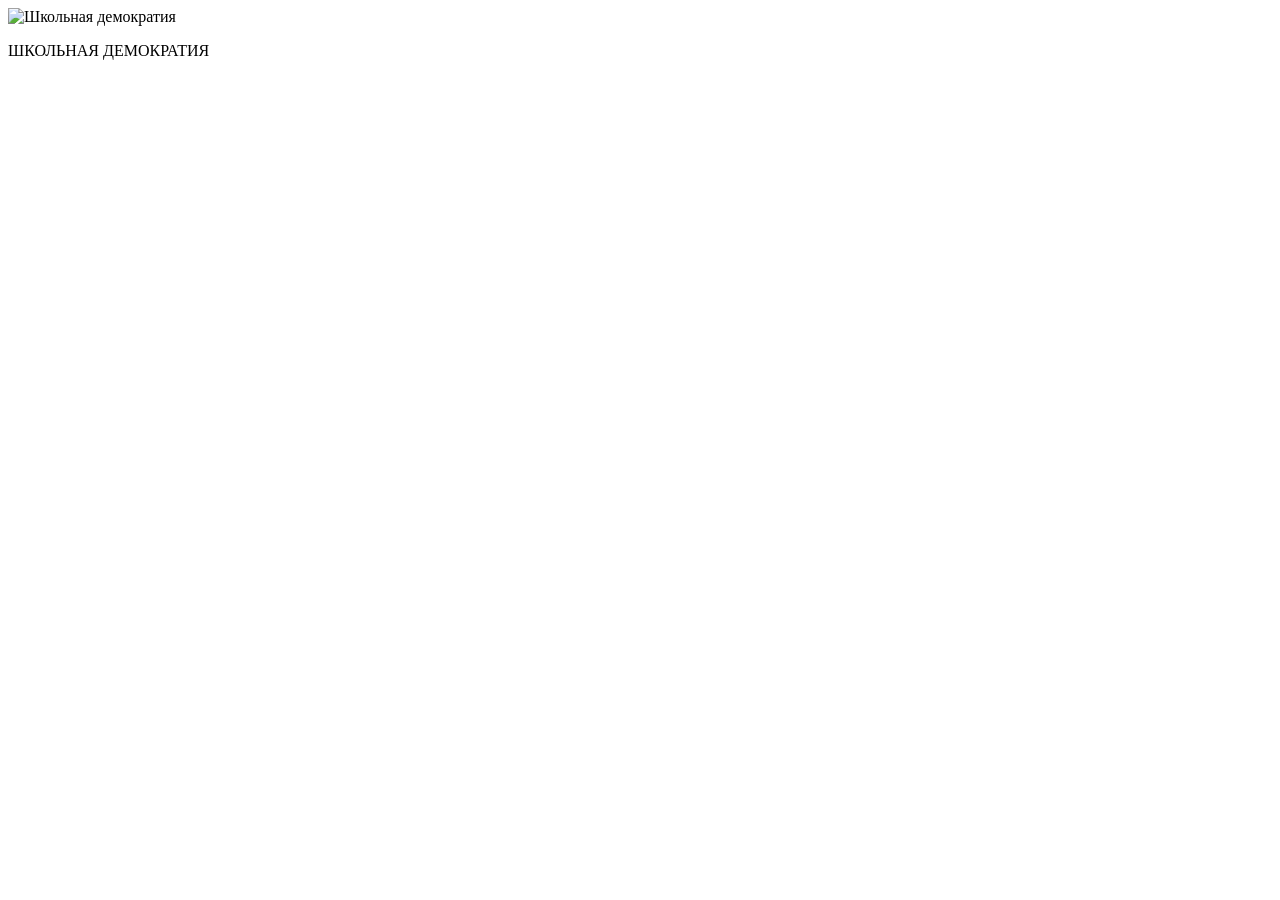
==== auth.html @ d6bb68f6 "Create auth.html" ====
<!DOCTYPE html>
<html lang="ru">
<head>
  <meta charset="UTF-8">
  <meta name="viewport" content="width=device-width, initial-scale=1.0">

  <title>Вход в школу | ШКОЛЬНАЯ ДЕМОКРАТИЯ</title>

  <link rel="stylesheet" href="auth.css">

  <!-- Montserrat -->
  <link rel="preconnect" href="https://fonts.googleapis.com">
  <link rel="preconnect" href="https://fonts.gstatic.com" crossorigin>
  <link
    href="https://fonts.googleapis.com/css2?family=Montserrat:wght@400;500;600;700;800;900&display=swap"
    rel="stylesheet"
  >
</head>

<body>

  <header>
    <div class="header_container">
      <img
        src="images/ЛОГО СИНИЙ.png"
        alt="Школьная демократия"
        class="logo"
      >
      <p class="header_text">
        ШКОЛЬНАЯ ДЕМОКРАТИЯ
      </p>
    </div>
  </header>
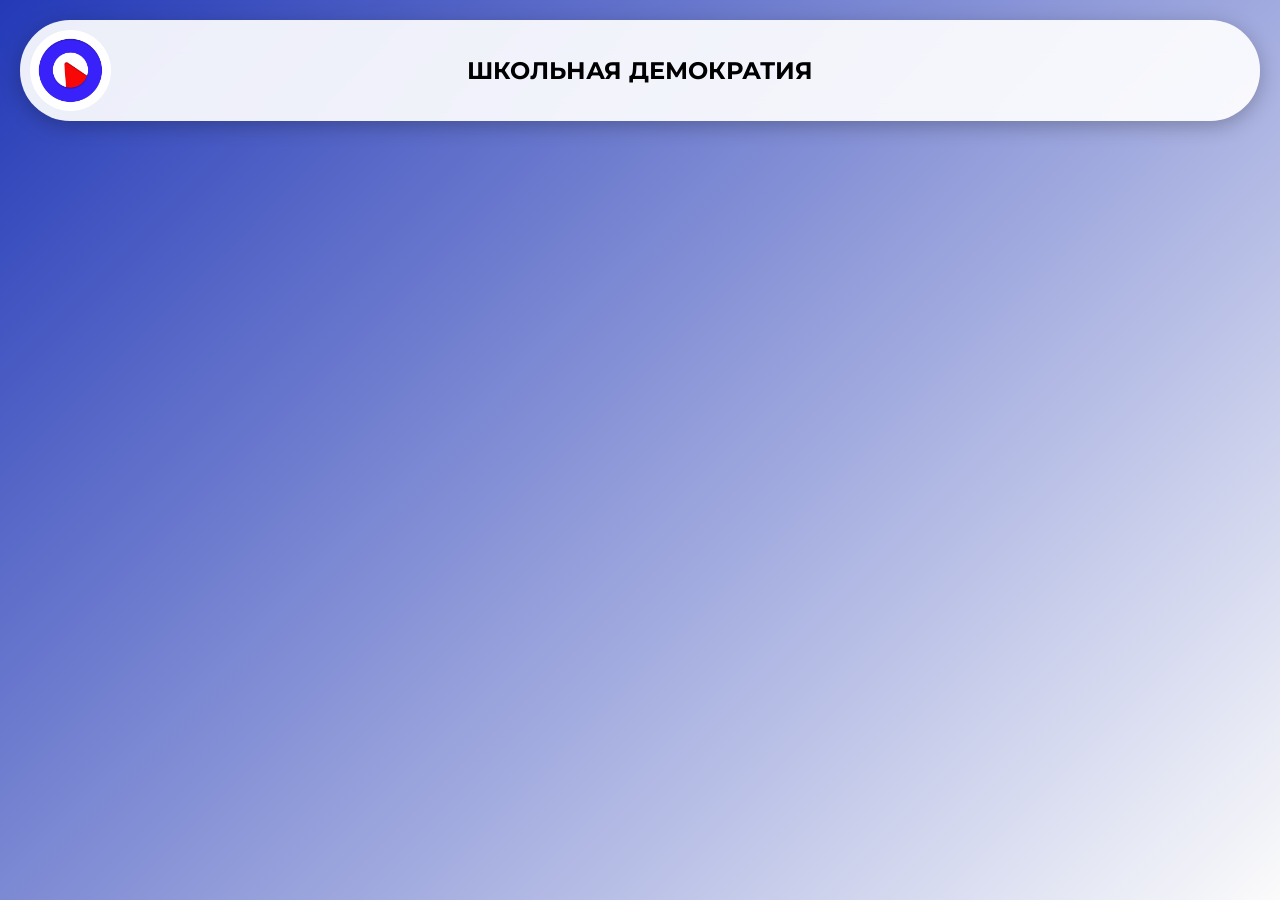
==== commit 4df9e2cf: "Update auth.html" ====
--- a/auth.html
+++ b/auth.html
@@ -22,7 +22,7 @@
   <header>
     <div class="header_container">
       <img
-        src="images/ЛОГО СИНИЙ.png"
+        src="ЛОГО СИНИЙ.png"
         alt="Школьная демократия"
         class="logo"
       >
--- a/auth.css
+++ b/auth.css
@@ -0,0 +1,72 @@
+* {
+  margin: 0;
+  padding: 0;
+  box-sizing: border-box;
+
+  font-family: 'Montserrat', sans-serif;
+}
+
+body {
+background: linear-gradient(135deg, #2339B7 0%, #FBFBFB 100%);
+min-height: 100vh;
+}
+
+
+header {
+  position: sticky;
+  top: 0;
+  z-index: 1000;
+
+  padding: 20px;
+}
+
+.header_container {
+  width: 100%;
+  max-width: 1400px;
+
+  margin: 0 auto;
+
+  background-color: rgba(255, 255, 255, 0.914);
+  backdrop-filter: blur(15px);
+
+  padding: 10px;
+
+  border-radius: 50px;
+
+  display: flex;
+  align-items: center;
+  position: relative;
+
+  box-shadow: 0 5px 20px rgba(0, 0, 0, 0.25);
+}
+
+.logo {
+  width: 81px;
+  height: auto;
+
+  flex-shrink: 0;
+  
+  position: relative; /* Чтобы быть уверенным, что лого на своем месте */
+  z-index: 2; /* Чтобы лого был поверх текста при наложении */
+}
+
+
+.header_text  {
+  font-size: 24px;
+  font-weight: 700;
+  line-height: 1.15;
+
+  white-space: normal;
+
+  min-width: 0;
+
+  text-align: center;
+  position: absolute;
+  left: 50%;
+  top: 50%;
+  transform: translate(-50%, -50%);
+  width: 100%; 
+  padding: 0 100px; 
+  z-index: 1; 
+  pointer-events: none; 
+}
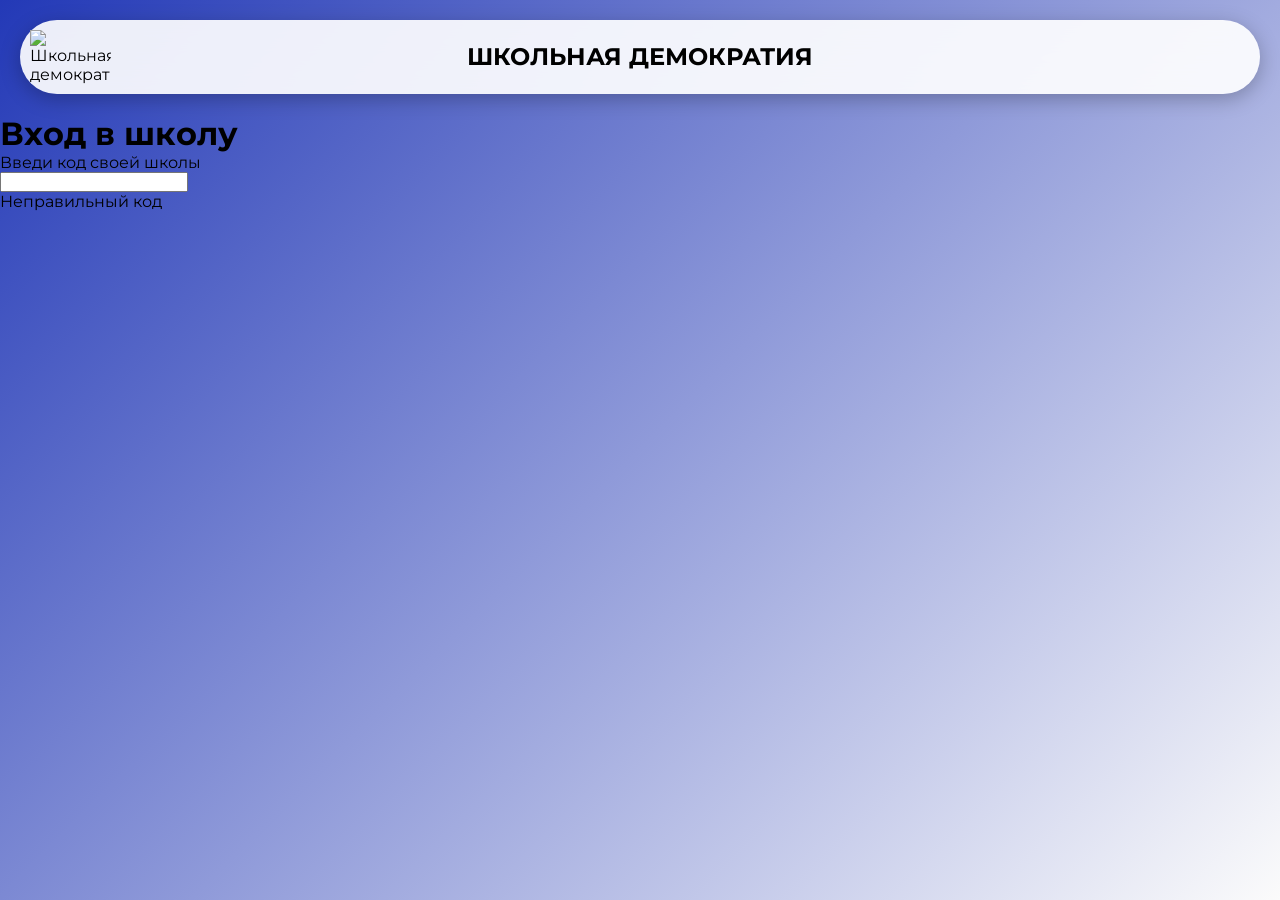
==== commit c2573e3f: "Update auth.html" ====
--- a/auth.html
+++ b/auth.html
@@ -22,7 +22,7 @@
   <header>
     <div class="header_container">
       <img
-        src="ЛОГО СИНИЙ.png"
+        src="images/ЛОГО СИНИЙ.png"
         alt="Школьная демократия"
         class="logo"
       >
@@ -31,3 +31,47 @@
       </p>
     </div>
   </header>
+
+  <main class="login">
+
+        <div class="login_container">
+
+            <h1>Вход в школу</h1>
+
+            <p class="subtitle">
+                Введи код своей школы
+            </p>
+
+            <div class="code_input" id="codeInput">
+
+                <div class="code_dot"></div>
+                <div class="code_dot"></div>
+                <div class="code_dot"></div>
+                <div class="code_dot"></div>
+                <div class="code_dot"></div>
+                <div class="code_dot"></div>
+
+            </div>
+
+            <!-- Настоящее поле ввода.
+                 Оно невидимое, но при нажатии открывает клавиатуру -->
+            <input
+                type="text"
+                id="hiddenInput"
+                maxlength="6"
+                autocomplete="off"
+                autocapitalize="characters"
+                spellcheck="false"
+            >
+
+            <p class="error" id="errorMessage">
+                Неправильный код
+            </p>
+
+        </div>
+
+    </main>
+
+    <script src="login.js"></script>
+
+</body>
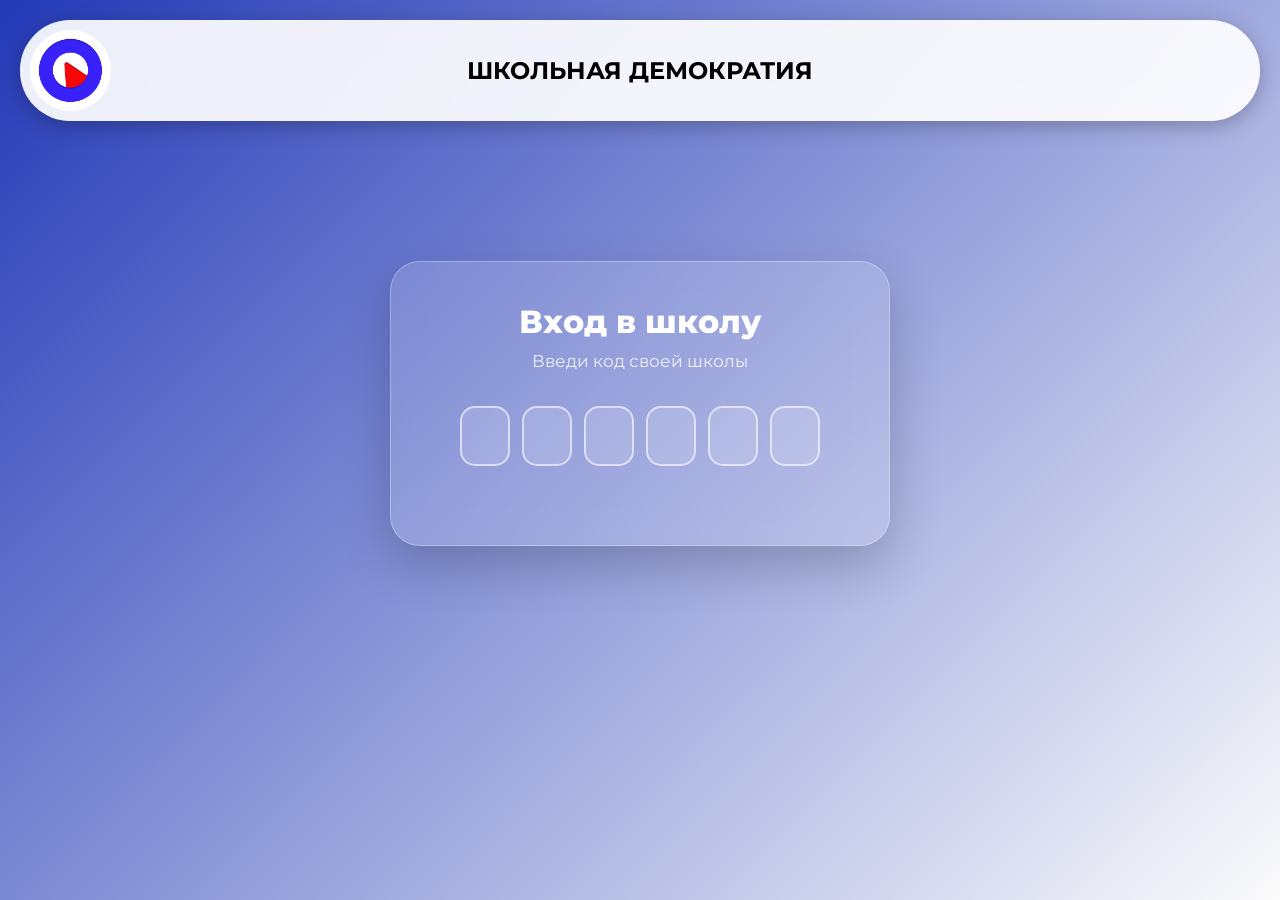
==== commit 43fdded4: "Update auth.html" ====
--- a/auth.html
+++ b/auth.html
@@ -22,7 +22,7 @@
   <header>
     <div class="header_container">
       <img
-        src="images/ЛОГО СИНИЙ.png"
+        src="ЛОГО СИНИЙ.png"
         alt="Школьная демократия"
         class="logo"
       >
--- a/auth.css
+++ b/auth.css
@@ -70,3 +70,240 @@
   z-index: 1; 
   pointer-events: none; 
 }
+
+.login {
+    width: 100%;
+    padding: 20px;
+}
+
+.login_container {
+    width: 100%;
+    max-width: 500px;
+
+    margin: 100px auto;
+
+    padding: 40px 30px;
+
+    background: rgba(255, 255, 255, 0.15);
+
+    border: 1px solid rgba(255, 255, 255, 0.3);
+
+    border-radius: 30px;
+
+    backdrop-filter: blur(15px);
+
+    text-align: center;
+
+    box-shadow: 0 20px 50px rgba(0, 0, 0, 0.2);
+}
+
+.login_container h1 {
+    color: white;
+
+    font-size: 32px;
+    font-weight: 800;
+
+    margin-bottom: 10px;
+}
+
+.subtitle {
+    color: rgba(255, 255, 255, 0.85);
+
+    font-size: 17px;
+
+    margin-bottom: 35px;
+}
+
+
+/* =========================
+   ТОЧКИ КОДА
+========================= */
+
+.code_input {
+    display: flex;
+
+    justify-content: center;
+    align-items: center;
+
+    gap: 12px;
+
+    width: 100%;
+
+    cursor: text;
+
+    margin-bottom: 20px;
+}
+
+.code_dot {
+    width: 50px;
+    height: 60px;
+
+    border-radius: 15px;
+
+    background: rgba(255, 255, 255, 0.15);
+    border: 2px solid rgba(255, 255, 255, 0.6);
+
+    display: flex;
+    justify-content: center;
+    align-items: center;
+
+    color: #ffffff;
+
+    font-size: 25px;
+    font-weight: 700;
+
+    transition:
+        width 0.2s ease,
+        height 0.2s ease,
+        transform 0.2s ease,
+        background 0.2s ease;
+}
+
+
+/* Активная точка */
+
+.code_dot.active {
+    width: 65px;
+    height: 70px;
+
+    border-color: #ffffff;
+    background: rgba(255, 255, 255, 0.25);
+
+    transform: translateY(-2px);
+}
+
+.code_dot.selected {
+    border-color: white;
+    background: rgba(255, 255, 255, 0.3);
+
+    transform: scale(1.12);
+}
+
+.code_dot.correct {
+    border-color: #22c55e;
+    background: rgba(224, 230, 226, 0.843);
+    color: black;
+
+    box-shadow: 0 0 12px rgba(34, 197, 94, 0.35);
+
+    transform: scale(1.05);
+}
+
+/* =========================
+   СКРЫТОЕ ПОЛЕ
+========================= */
+
+#hiddenInput {
+    position: absolute;
+
+    opacity: 0;
+
+    pointer-events: none;
+
+    width: 1px;
+    height: 1px;
+
+    border: none;
+    outline: none;
+}
+
+
+/* =========================
+   ОШИБКА
+========================= */
+
+.error {
+    color: #ff3b30;
+
+    font-size: 15px;
+    font-weight: 600;
+
+    opacity: 0;
+
+    transition: 0.2s ease;
+
+    background-color: #fbfcfc70;
+    border-radius: 10px;
+}
+
+.error.show {
+    opacity: 1;
+}
+
+
+/* =========================
+   ТЕЛЕФОН
+========================= */
+
+@media (max-width: 600px) {
+
+    .login {
+        padding: 15px;
+    }
+
+    .login_container {
+        padding: 35px 15px;
+
+        border-radius: 25px;
+    }
+
+    .login_container h1 {
+        font-size: 27px;
+    }
+
+    .subtitle {
+        font-size: 15px;
+    }
+
+    .code_input {
+        gap: 7px;
+    }
+
+    .code_dot {
+        width: 43px;
+        height: 55px;
+
+        border-radius: 12px;
+    }
+}
+
+
+/* Совсем маленькие телефоны */
+
+@media (max-width: 380px) {
+
+    .code_input {
+        gap: 5px;
+    }
+
+    .code_dot {
+        width: 39px;
+        height: 50px;
+    }
+}
+
+.code_input.shake {
+    animation: shake 0.3s ease;
+}
+
+@keyframes shake {
+    0% {
+        transform: translateX(0);
+    }
+
+    25% {
+        transform: translateX(-8px);
+    }
+
+    50% {
+        transform: translateX(8px);
+    }
+
+    75% {
+        transform: translateX(-5px);
+    }
+
+    100% {
+        transform: translateX(0);
+    }
+}
